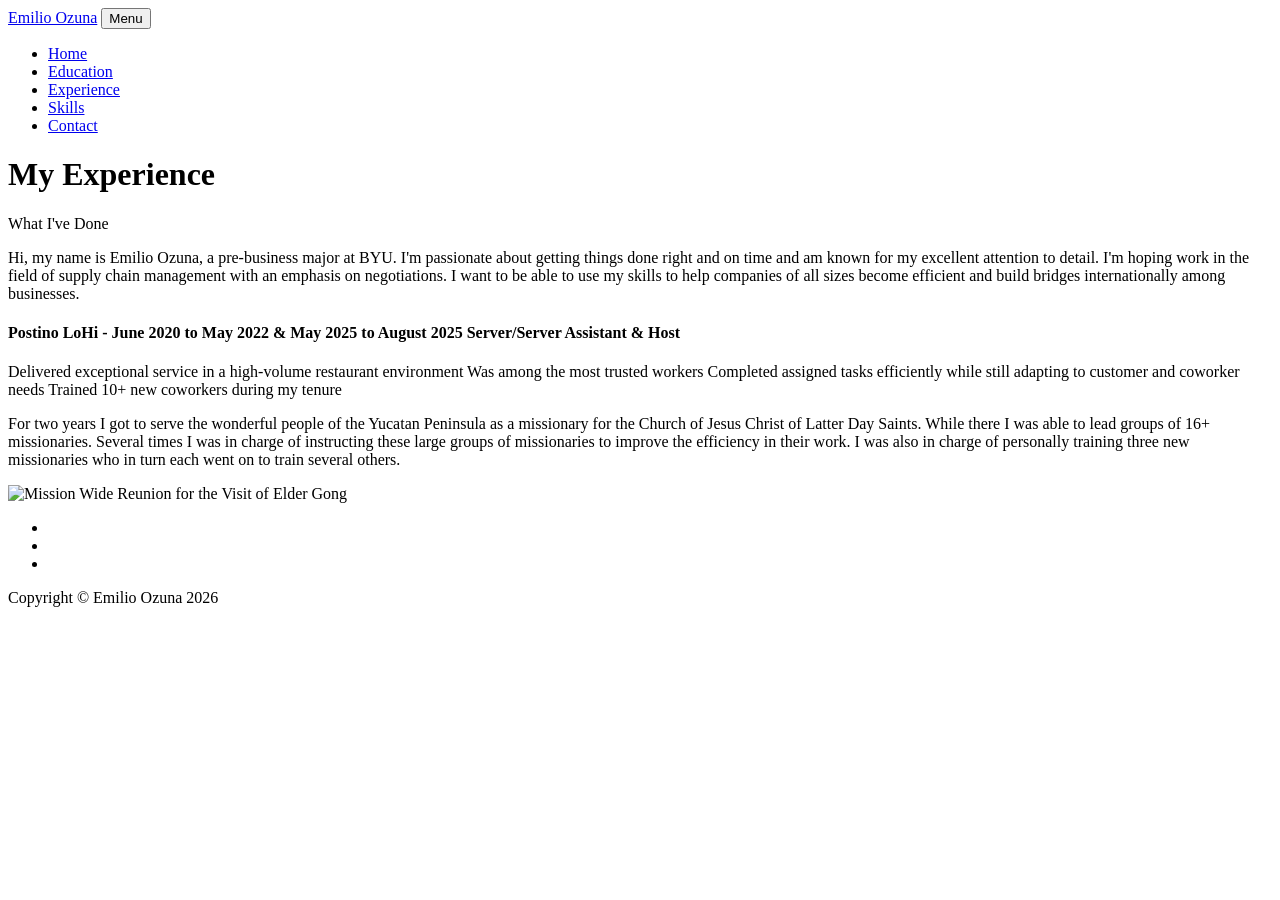
==== Experience.html @ 2b5fe440 "Add files via upload" ====
<!DOCTYPE html>
<html lang="en">
    <head>
        <meta charset="utf-8" />
        <meta name="viewport" content="width=device-width, initial-scale=1, shrink-to-fit=no" />
        <meta name="description" content="" />
        <meta name="author" content="" />
        <title>Clean Blog - Start Bootstrap Theme</title>
        <link rel="icon" type="image/x-icon" href="assets/favicon.ico" />
        <!-- Font Awesome icons (free version)-->
        <script src="https://use.fontawesome.com/releases/v6.3.0/js/all.js" crossorigin="anonymous"></script>
        <!-- Google fonts-->
        <link href="https://fonts.googleapis.com/css?family=Lora:400,700,400italic,700italic" rel="stylesheet" type="text/css" />
        <link href="https://fonts.googleapis.com/css?family=Open+Sans:300italic,400italic,600italic,700italic,800italic,400,300,600,700,800" rel="stylesheet" type="text/css" />
        <!-- Core theme CSS (includes Bootstrap)-->
        <link href="css/styles.css" rel="stylesheet" />
    </head>
    <body>
        <!-- Navigation-->
        <nav class="navbar navbar-expand-lg navbar-light" id="mainNav">
            <div class="container px-4 px-lg-5">
                <a class="navbar-brand" href="index.html">Emilio Ozuna</a>
                <button class="navbar-toggler" type="button" data-bs-toggle="collapse" data-bs-target="#navbarResponsive" aria-controls="navbarResponsive" aria-expanded="false" aria-label="Toggle navigation">
                    Menu
                    <i class="fas fa-bars"></i>
                </button>
                <div class="collapse navbar-collapse" id="navbarResponsive">
                    <ul class="navbar-nav ms-auto py-4 py-lg-0">
                        <li class="nav-item"><a class="nav-link px-lg-3 py-3 py-lg-4" href="index.html">Home</a></li>
                        <li class="nav-item"><a class="nav-link px-lg-3 py-3 py-lg-4" href="Education.html">Education</a></li>
                        <li class="nav-item"><a class="nav-link px-lg-3 py-3 py-lg-4" href="Experience.html">Experience</a></li>
                        <li class="nav-item"><a class="nav-link px-lg-3 py-3 py-lg-4" href="Skills.html">Skills</a></li>
                        <li class="nav-item"><a class="nav-link px-lg-3 py-3 py-lg-4" href="contact.html">Contact</a></li>
                    </ul>
                </div>
            </div>
        </nav>
        <!-- Page Header-->
        <header class="masthead" style="background-image: url('assets/img/EmilioRedLedges1.jpg')">
            <div class="container position-relative px-4 px-lg-5">
                <div class="row gx-4 gx-lg-5 justify-content-center">
                    <div class="col-md-10 col-lg-8 col-xl-7">
                        <div class="page-heading">
                            <h1>My Experience</h1>
                            <span class="subheading">What I've Done</span>
                        </div>
                    </div>
                </div>
            </div>
        </header>
        <!-- Main Content-->
        <main class="mb-4">
            <div class="container px-4 px-lg-5">
                <div class="row gx-4 gx-lg-5 justify-content-center">
                    <div class="col-md-10 col-lg-8 col-xl-7">
                        <p>Hi, my name is Emilio Ozuna, a pre-business major at BYU. I'm passionate about getting things done right and on time and am known for my excellent attention to detail. I'm hoping work in the field of supply chain management with an emphasis on negotiations. I want to be able to use my skills to help companies of all sizes become efficient and build bridges internationally among businesses.</p>
                        <h4>Postino LoHi - <span class="unboldedheader">June 2020 to May 2022 &amp; May 2025 to August 2025</span> <span class="italictext unboldedheader">Server/Server Assistant &amp; Host</span></h4> Delivered exceptional service in a high-volume restaurant environment Was among the most trusted workers Completed assigned tasks efficiently while still adapting to customer and coworker needs Trained 10+ new coworkers during my tenure

                        <p>For two years I got to serve the wonderful people of the Yucatan Peninsula as a missionary for the Church of Jesus Christ of Latter Day Saints. While there I was able to lead groups of 16+ missionaries. Several times I was in charge of instructing these large groups of missionaries to improve the efficiency in their work. I was also in charge of personally training three new missionaries who in turn each went on to train several others.</p>
                        <img src="assets/img/MMC2022.jpg" width="700" alt="Mission Wide Reunion for the Visit of Elder Gong">
                    </div>
                </div>
            </div>
        </main>
        <!-- Footer-->
        <footer class="border-top">
            <div class="container px-4 px-lg-5">
                <div class="row gx-4 gx-lg-5 justify-content-center">
                    <div class="col-md-10 col-lg-8 col-xl-7">
                        <ul class="list-inline text-center">
                            <li class="list-inline-item">
                                <a href="#!">
                                    <span class="fa-stack fa-lg">
                                        <i class="fas fa-circle fa-stack-2x"></i>
                                        <i class="fab fa-twitter fa-stack-1x fa-inverse"></i>
                                    </span>
                                </a>
                            </li>
                            <li class="list-inline-item">
                                <a href="#!">
                                    <span class="fa-stack fa-lg">
                                        <i class="fas fa-circle fa-stack-2x"></i>
                                        <i class="fab fa-facebook-f fa-stack-1x fa-inverse"></i>
                                    </span>
                                </a>
                            </li>
                            <li class="list-inline-item">
                                <a href="#!">
                                    <span class="fa-stack fa-lg">
                                        <i class="fas fa-circle fa-stack-2x"></i>
                                        <i class="fab fa-github fa-stack-1x fa-inverse"></i>
                                    </span>
                                </a>
                            </li>
                        </ul>
                        <div class="small text-center text-muted fst-italic">Copyright &copy; Emilio Ozuna 2026</div>
                    </div>
                </div>
            </div>
        </footer>
        <!-- Bootstrap core JS-->
        <script src="https://cdn.jsdelivr.net/npm/bootstrap@5.2.3/dist/js/bootstrap.bundle.min.js"></script>
        <!-- Core theme JS-->
        <script src="js/scripts.js"></script>
    </body>
</html>
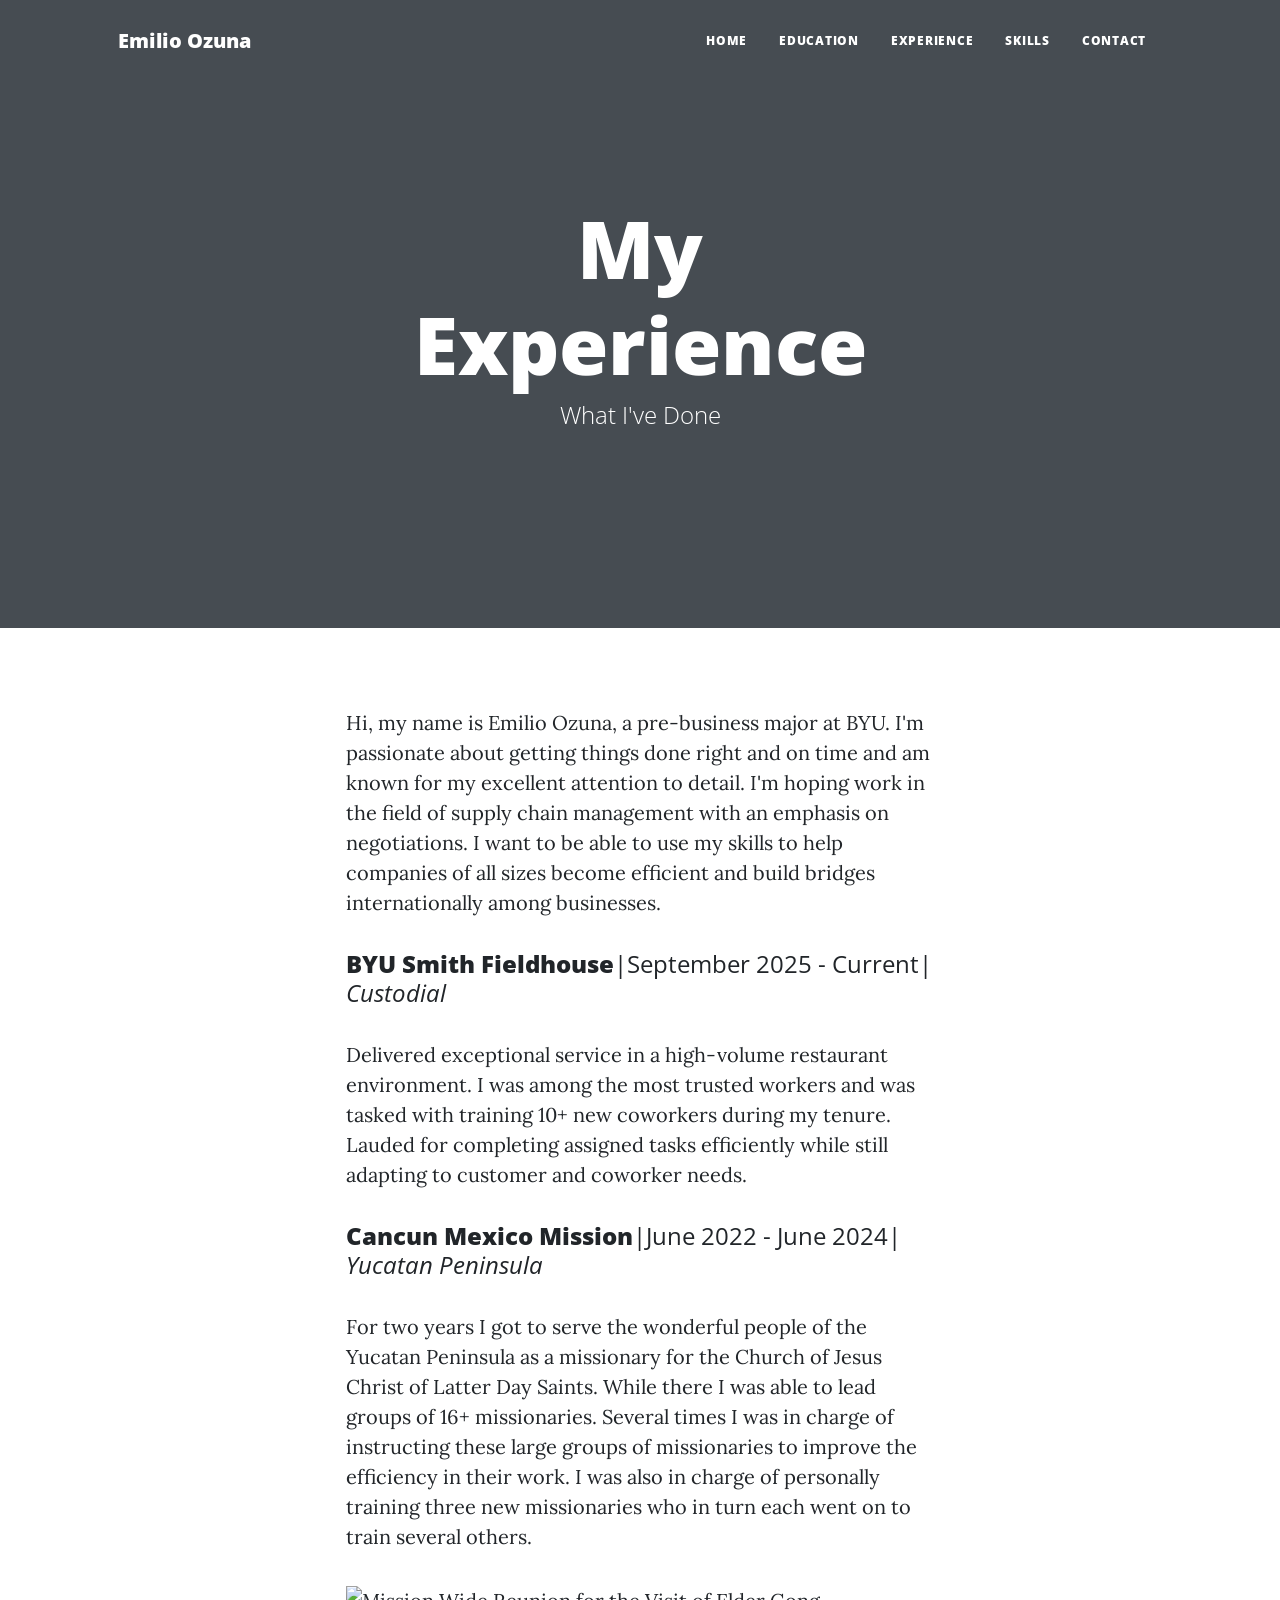
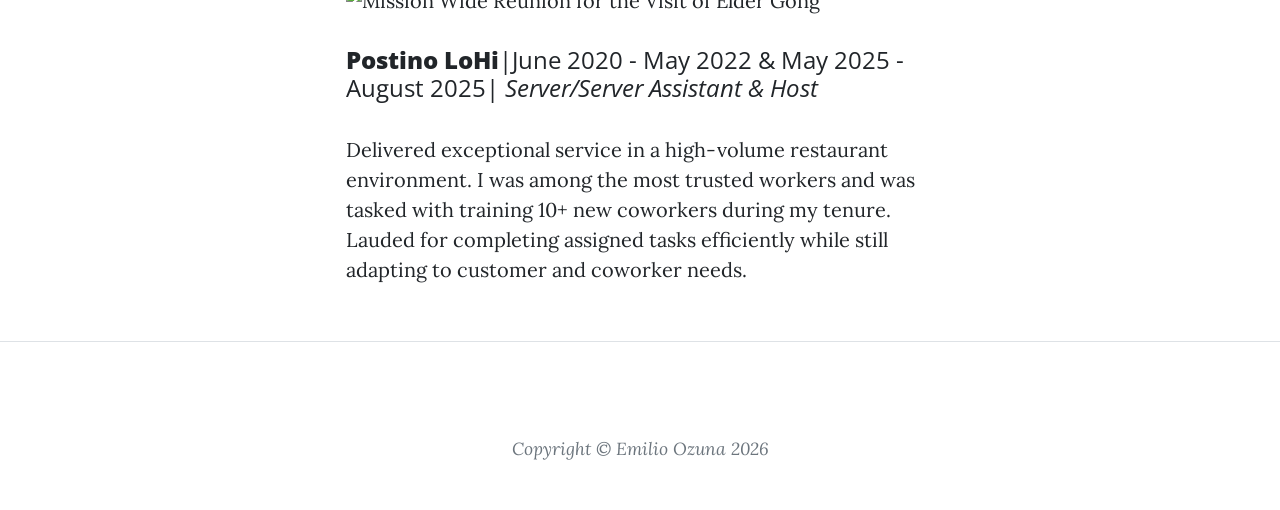
==== commit a812af46: "Add files via upload" ====
--- a/Experience.html
+++ b/Experience.html
@@ -54,10 +54,13 @@
                 <div class="row gx-4 gx-lg-5 justify-content-center">
                     <div class="col-md-10 col-lg-8 col-xl-7">
                         <p>Hi, my name is Emilio Ozuna, a pre-business major at BYU. I'm passionate about getting things done right and on time and am known for my excellent attention to detail. I'm hoping work in the field of supply chain management with an emphasis on negotiations. I want to be able to use my skills to help companies of all sizes become efficient and build bridges internationally among businesses.</p>
-                        <h4>Postino LoHi - <span class="unboldedheader">June 2020 to May 2022 &amp; May 2025 to August 2025</span> <span class="italictext unboldedheader">Server/Server Assistant &amp; Host</span></h4> Delivered exceptional service in a high-volume restaurant environment Was among the most trusted workers Completed assigned tasks efficiently while still adapting to customer and coworker needs Trained 10+ new coworkers during my tenure
-
+                        <h4>BYU Smith Fieldhouse<span class="unboldedheader">|September 2025 - Current|</span> <span class="italictext unboldedheader"> Custodial</span></h4> 
+                        <p>Delivered exceptional service in a high-volume restaurant environment. I was among the most trusted workers and was tasked with training 10+ new coworkers during my tenure. Lauded for completing assigned tasks efficiently while still adapting to customer and coworker needs.</p>
+                        <h4>Cancun Mexico Mission<span class="unboldedheader">|June 2022 - June 2024|</span> <span class="italictext unboldedheader"> Yucatan Peninsula</span></h4> 
                         <p>For two years I got to serve the wonderful people of the Yucatan Peninsula as a missionary for the Church of Jesus Christ of Latter Day Saints. While there I was able to lead groups of 16+ missionaries. Several times I was in charge of instructing these large groups of missionaries to improve the efficiency in their work. I was also in charge of personally training three new missionaries who in turn each went on to train several others.</p>
-                        <img src="assets/img/MMC2022.jpg" width="700" alt="Mission Wide Reunion for the Visit of Elder Gong">
+                        <img src="assets/img/MMC2022.jpg" width="700" alt="Mission Wide Reunion for the Visit of Elder Gong"> <br><br>
+                        <h4>Postino LoHi<span class="unboldedheader">|June 2020 - May 2022 &amp; May 2025 - August 2025|</span> <span class="italictext unboldedheader">Server/Server Assistant &amp; Host</span></h4> 
+                        <p>Delivered exceptional service in a high-volume restaurant environment. I was among the most trusted workers and was tasked with training 10+ new coworkers during my tenure. Lauded for completing assigned tasks efficiently while still adapting to customer and coworker needs.</p>
                     </div>
                 </div>
             </div>
@@ -68,31 +71,31 @@
                 <div class="row gx-4 gx-lg-5 justify-content-center">
                     <div class="col-md-10 col-lg-8 col-xl-7">
                         <ul class="list-inline text-center">
-                            <li class="list-inline-item">
-                                <a href="#!">
-                                    <span class="fa-stack fa-lg">
-                                        <i class="fas fa-circle fa-stack-2x"></i>
-                                        <i class="fab fa-twitter fa-stack-1x fa-inverse"></i>
-                                    </span>
-                                </a>
-                            </li>
-                            <li class="list-inline-item">
-                                <a href="#!">
-                                    <span class="fa-stack fa-lg">
-                                        <i class="fas fa-circle fa-stack-2x"></i>
-                                        <i class="fab fa-facebook-f fa-stack-1x fa-inverse"></i>
-                                    </span>
-                                </a>
-                            </li>
-                            <li class="list-inline-item">
-                                <a href="#!">
-                                    <span class="fa-stack fa-lg">
-                                        <i class="fas fa-circle fa-stack-2x"></i>
-                                        <i class="fab fa-github fa-stack-1x fa-inverse"></i>
-                                    </span>
-                                </a>
-                            </li>
-                        </ul>
+                                    <li class="list-inline-item">
+                                        <a href="https://www.instagram.com/emilio_ozuna48/" target="_blank">
+                                            <span class="fa-stack fa-lg">
+                                                <i class="fas fa-circle fa-stack-2x"></i>
+                                                <i class="fab fa-instagram fa-stack-1x fa-inverse"></i>
+                                            </span>
+                                        </a>
+                                    </li>
+                                    <li class="list-inline-item">
+                                        <a href="http://www.linkedin.com/in/emilio-ozuna" target="_blank">
+                                            <span class="fa-stack fa-lg">
+                                                <i class="fas fa-circle fa-stack-2x"></i>
+                                                <i class="fab fa-linkedin-in fa-stack-1x fa-inverse"></i>
+                                            </span>
+                                        </a>
+                                    </li>
+                                    <li class="list-inline-item">
+                                        <a href="https://www.facebook.com/emilio.ozuna.295649/">
+                                            <span class="fa-stack fa-lg">
+                                                <i class="fas fa-circle fa-stack-2x"></i>
+                                                <i class="fab fa-facebook-f fa-stack-1x fa-inverse"></i>
+                                            </span>
+                                        </a>
+                                    </li>
+                                </ul>
                         <div class="small text-center text-muted fst-italic">Copyright &copy; Emilio Ozuna 2026</div>
                     </div>
                 </div>
